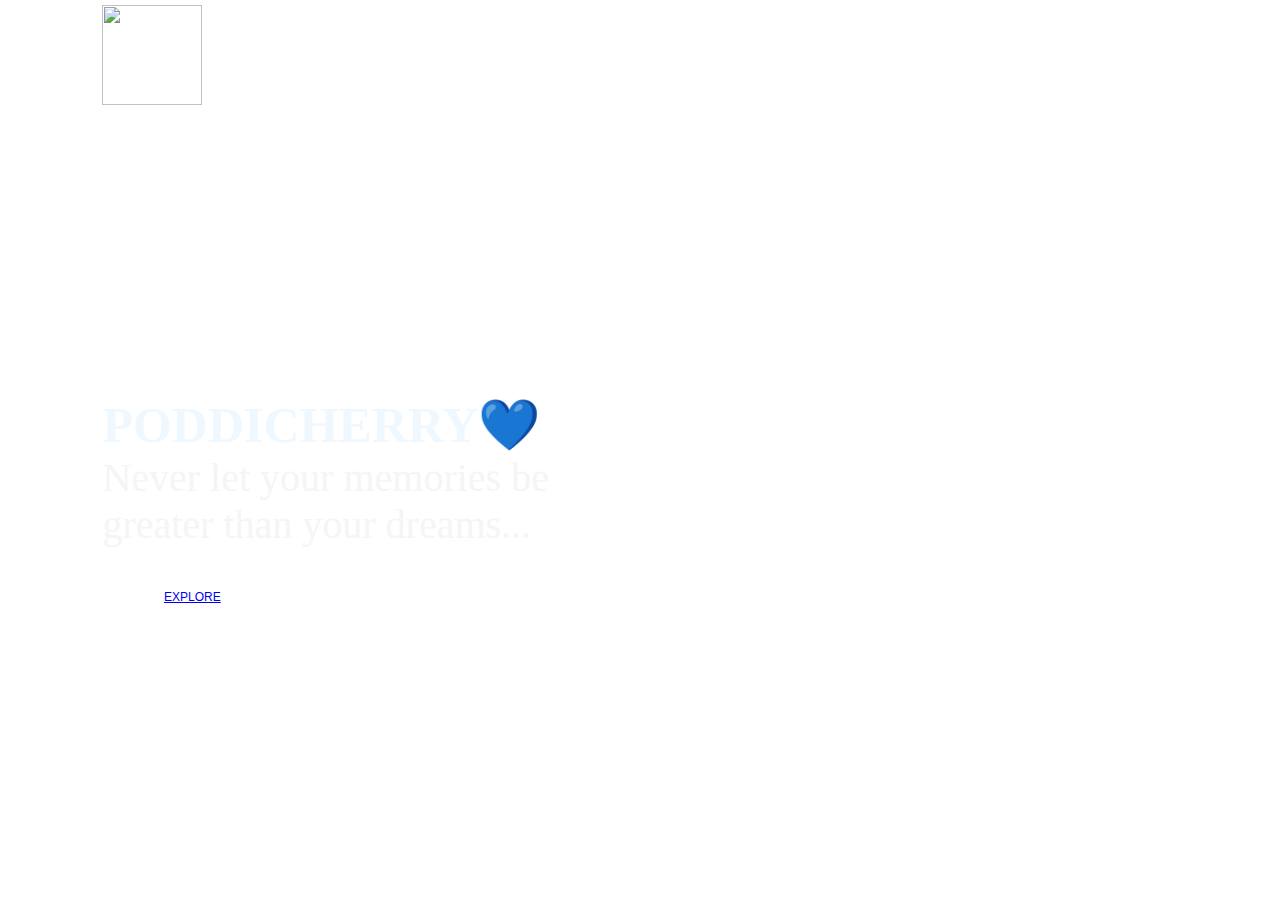
==== index.html @ 76da0cfb "Add files via upload" ====
<html lang="en">
<head>
    <meta charset="UTF-8">
    <meta http-equiv="X-UA-Compatible" content="IE=edge">
    <meta name="viewport" content="width=device-width, initial-scale=1.0">
    <title>pondi💙</title>
    <link rel="stylesheet" href="stylesheet.css">

</head>
<body>
  <div class="container">
    <div class="navbar">
        <img src="image/logo2.jpeg" class="logo" >
        
        </div>
        <div class="row">
            <div class="col">
                
<h1>PODDICHERRY💙</h1>
<P>Never let your memories be greater than your dreams...</P>
<button type="button">
<a href="explore.html">EXPLORE</a>

</button>
            </div>
          

            </div>
    </div>
</div>
</body>
</html>
---- stylesheet.css ----
*{
    margin: 0;
    padding: 0;
    
}
.container{
    width:100%;
    height: 100vh;
    background-image:url("image/pondi2.jpeg");
    background-position: center;
    background-size: cover;
    padding-left: 8%;
    padding-right: 8%;
    box-sizing: border-box;
    

}
.navbar{
    height: 110px;
    display:flex;
    align-items: center;
}
.logo{
    width: 100px;
    cursor: pointer;
}
nav{
    flex: 1;
    text-align: right;
}
nav ul li{
    list-style: none;
    display: inline-block;
    margin-left: 60px;
}
nav ul li a{
    text-decoration: none;
    color:indigo;
        font-size: 25px;
}
.row{
    display: flex;
    height: 88%;
    align-items: center;
}
.col{
    flex-basis: 50%;
}
h1{
    color: aliceblue;
    font-size: 50px;

}
p{
    color:whitesmoke;
    font-size: 40px;
}
button{
    width: 180px;
    color: #000;
    font-size: 12px;
    padding: 12px 0;
    background: white;
border: 0;
border-radius: 20px;
outline: none;
margin-top: 30px;

}
body{
    background-image: url("image/eb.jpeg");
    background-repeat: no-repeat;
    background-position: center;
    background-size: cover;

}
.card{
    width: 200px;
    height: 230px;
    display: inline-block;
    border-radius: 10px;
    padding: 15px 25px;
    box-sizing: border-box;
    cursor: pointer;
    margin: 10px 15px;
    background-image: url("image/logo.jpeg");
    background-position: center;
    background-size: cover;
    transition:transform 0.5s;
}
.card1{
    background-image: url(image/ex1.jpeg);
    border-left: 40px;
}
.card2{
    background-image: url(image/ex2.jpeg);
}
.card3{
    background-image: url(image/ex3.jpeg);
}
.card4{
    background-image: url(image/ex4.jpeg);
}
.card:hover{
    transform: translateY(-20px);
}
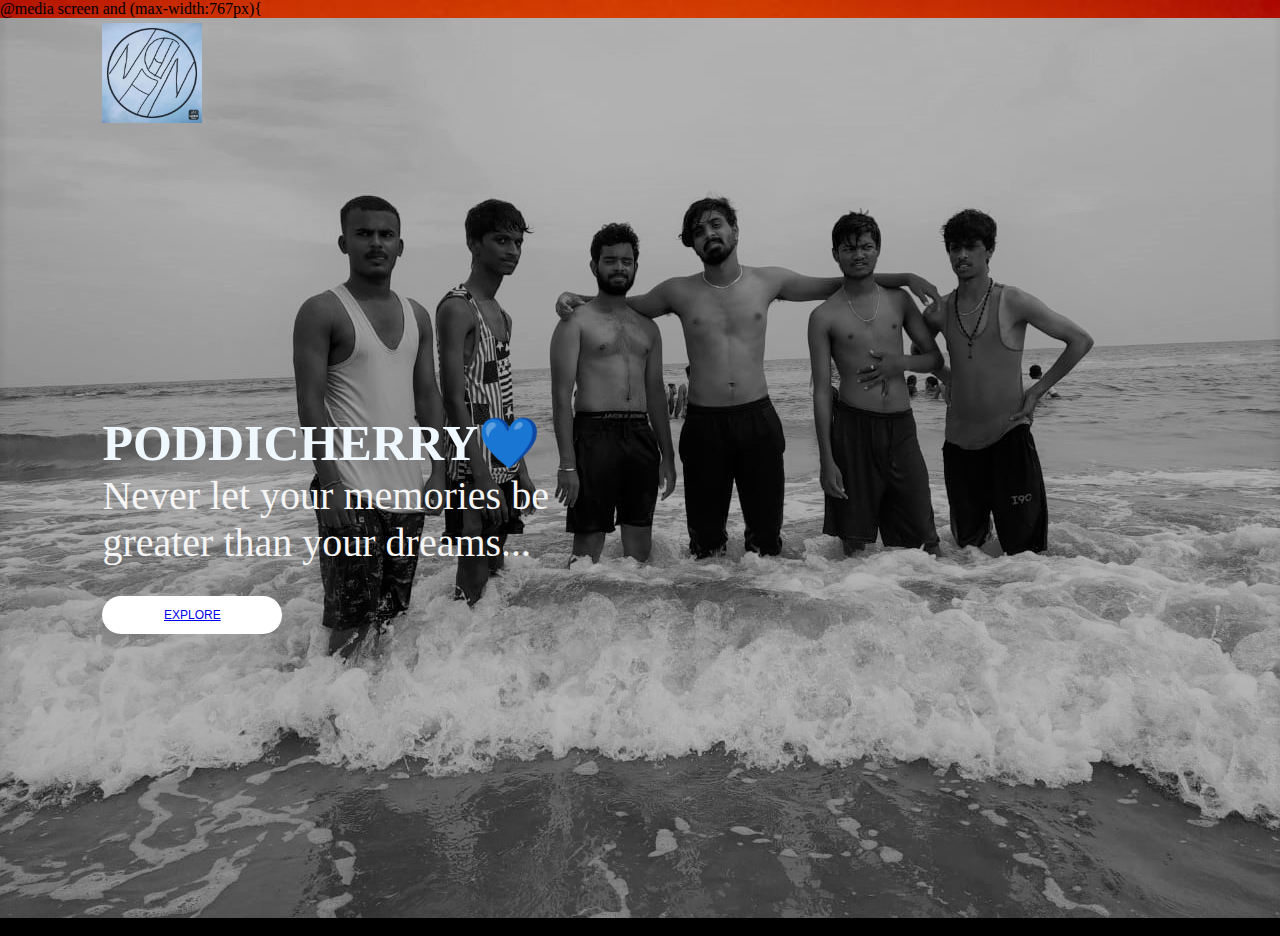
==== commit d3e859f5: "Update index.html" ====
--- a/index.html
+++ b/index.html
@@ -5,6 +5,7 @@
     <meta name="viewport" content="width=device-width, initial-scale=1.0">
     <title>pondi💙</title>
     <link rel="stylesheet" href="stylesheet.css">
+    @media screen and (max-width:767px){
 
 </head>
 <body>
@@ -27,6 +28,7 @@
 
             </div>
     </div>
+    }
 </div>
 </body>
-</html>+</html>
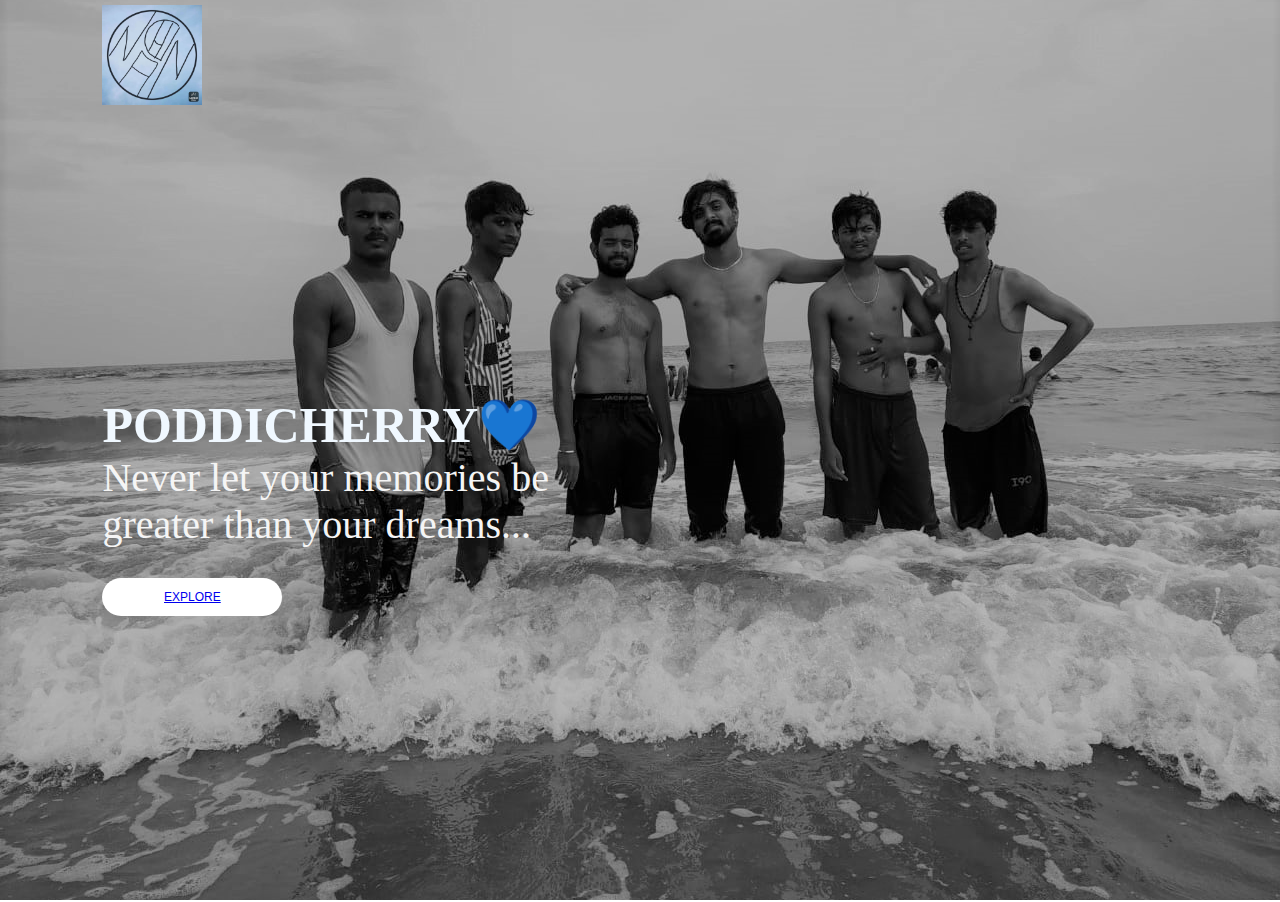
==== commit 90e85858: "Update index.html" ====
--- a/index.html
+++ b/index.html
@@ -5,7 +5,7 @@
     <meta name="viewport" content="width=device-width, initial-scale=1.0">
     <title>pondi💙</title>
     <link rel="stylesheet" href="stylesheet.css">
-    @media screen and (max-width:767px){
+    
 
 </head>
 <body>
@@ -28,7 +28,7 @@
 
             </div>
     </div>
-    }
+    
 </div>
 </body>
 </html>
